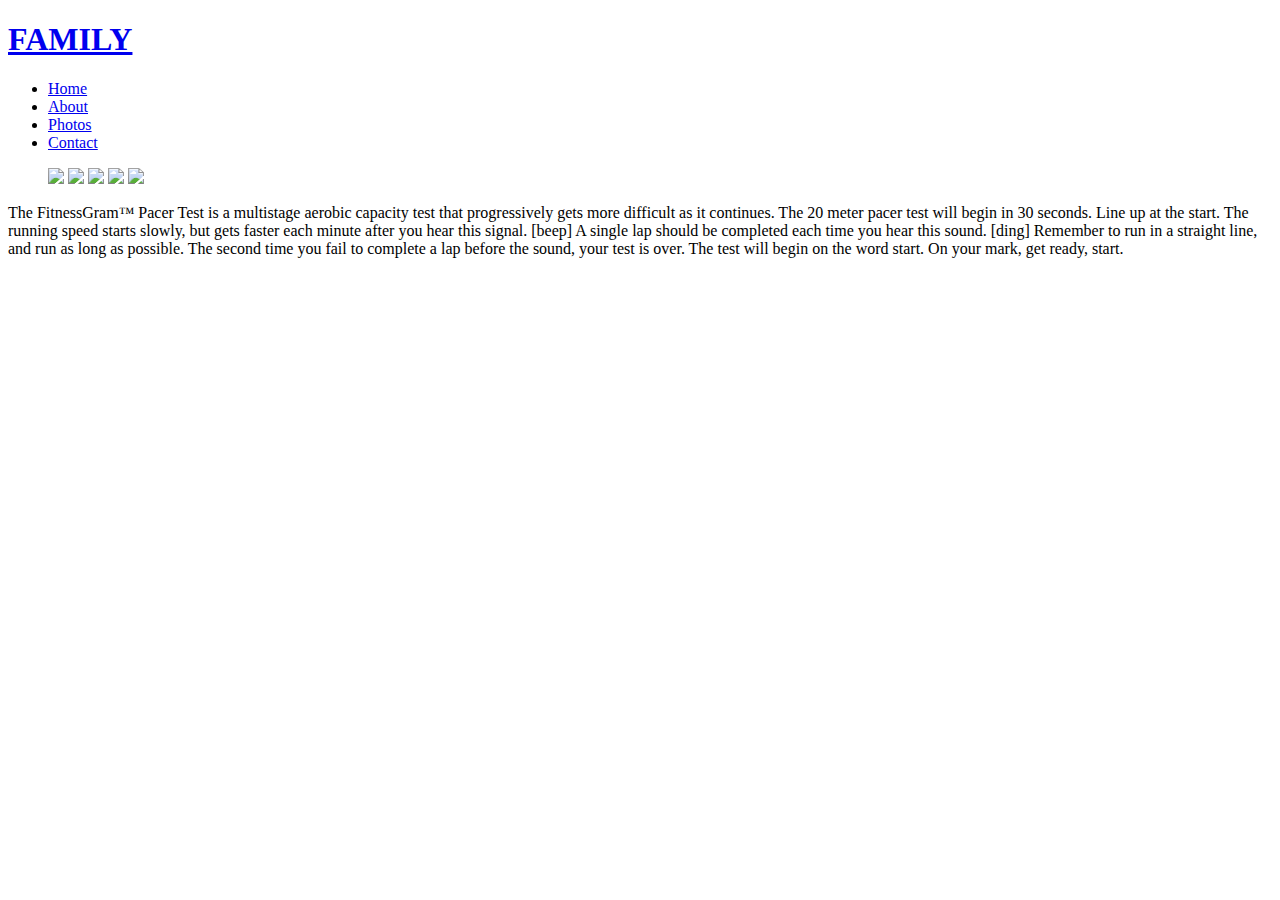
==== index.html @ 769ea067 "first" ====
<!DOCTYPE html>
<html>
<head>
<title>Family</title>
    <link rel="stylesheet" type="text/css" href="AvaStyle.css">
    <link rel="shortcut icon" type="image/x-icon" href="avacon.ico"/>

<body>
    <header>
        <div class="container">
            <h1><a href="index.html">FAMILY</a></h1>
            <nav>
                <ul>
                    <li><a href="index.html">Home</a></li>
                    <li><a href="extra.html">About</a></li>
                    <li><a href="extra.html">Photos</a></li>
                    <li><a href="extra.html">Contact</a></li>
                </ul>
            </nav>
        </div>
    </header>

    <div id="slider">
        <figure>
        <img src="imagesW/JenBudArel.jpg">
        <img src="imagesW/Vin.jpg">
        <img src="imagesW/BelIreAna.jpg">
        <img src="imagesW/youngins.jpg">
        <img src="imagesW/JenBudArel.jpg">
    </figure>
    </div>
    <div id="para">
            The FitnessGram™ Pacer Test is a multistage aerobic capacity test that progressively gets more difficult as it continues. The 20 meter pacer test will begin in 30 seconds. Line up at the start. The running speed starts slowly, but gets faster each minute after you hear this signal. [beep] A single lap should be completed each time you hear this sound. [ding] Remember to run in a straight line, and run as long as possible. The second time you fail to complete a lap before the sound, your test is over. The test will begin on the word start. On your mark, get ready, start.
    </div>
</body>


</html>
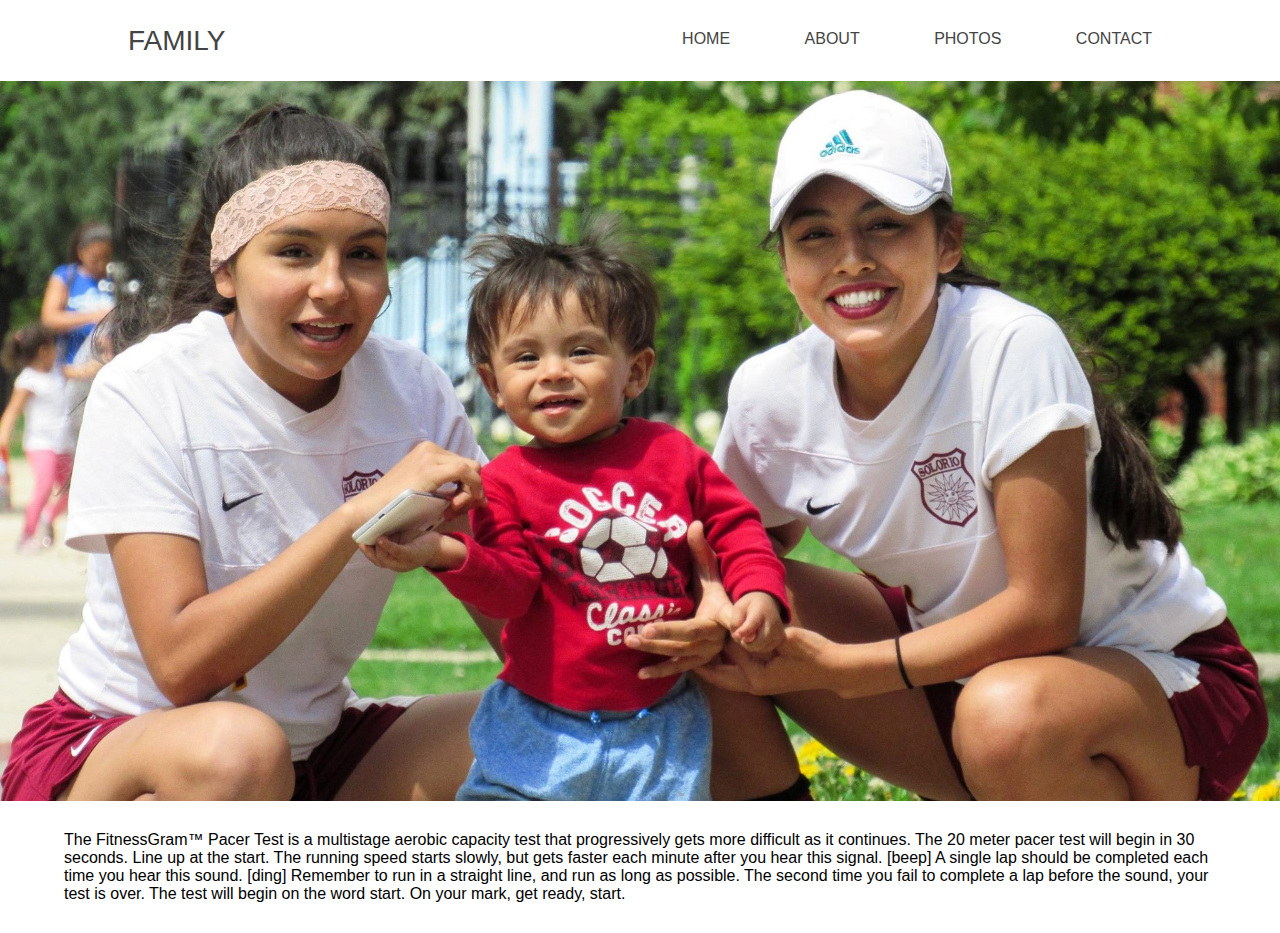
==== commit c9662ebd: "second" ====
--- a/index.html
+++ b/index.html
@@ -4,6 +4,7 @@
 <title>Family</title>
     <link rel="stylesheet" type="text/css" href="AvaStyle.css">
     <link rel="shortcut icon" type="image/x-icon" href="avacon.ico"/>
+</head>
 
 <body>
     <header>
--- a/AvaStyle.css
+++ b/AvaStyle.css
@@ -0,0 +1,148 @@
+
+body {
+    margin:  0;
+    background-color: white;
+    font-family: 'Work sans', sans-serif;
+    font-weight: 300;
+
+}
+
+
+.container {
+    width: 80%;
+    margin: 0 auto;
+    position: top;
+
+}
+
+header { background: white;
+    padding-bottom: none;
+}
+header::after {
+    content:    "";
+    display:    table;
+    clear:      both;
+}
+
+h1 { 
+    float: left;
+    
+}
+h1 a {
+    color: #444;
+    text-decoration: none;
+    text-transform: uppercase;
+    font-size: 28px;
+    font-weight: normal;
+}
+
+nav {
+    float: right;
+}
+
+nav ul {
+margin: 0;
+padding: 0;
+list-style: none;
+}
+
+nav li {
+    display: inline-block;
+    margin-left: 70px;
+    padding-top: 30px;
+}
+
+nav a{ 
+    color: #444;
+    text-decoration: none;
+    text-transform: uppercase;
+    font-size: 16px;
+}
+
+nav a:hover{
+    color: black;
+
+}
+
+#para { 
+
+    width: 90%;
+    margin: 0 auto;
+    padding: 30px 0;
+    
+    
+}
+
+h2 { 
+    margin:0 auto;
+    font-size: 50px;
+    padding-top: 50px;
+    text-align: center;
+}
+
+
+#dunder{
+    margin: 40 auto;
+    text-align: center;
+    padding-top: 40px;
+}
+
+#dunder img {
+    display: inline-block;
+}
+
+
+@keyframes slider {
+
+
+
+20% {
+    left: 0;
+}
+
+25% {
+    left:-100%;
+}
+
+45%{
+    left: -100%;
+}
+
+50% {
+    left: -200%;
+}
+
+70%{
+    left: -200%;
+}
+75%{
+    left: -300%;
+}
+95%{
+    left: -300%;
+}
+100%{
+    left: -400%;
+}
+}
+
+#slider {
+    overflow: hidden;
+    width: 100%;
+    margin: 0 auto;
+}
+
+#slider figure img {
+    width: 20%;
+    
+
+}
+#slider figure{
+    position: relative;
+    width: 500%;
+    margin: 0;
+    left: 0;
+    text-align: left;  
+    font-size: 0;
+    animation: 20s slider infinite;
+}
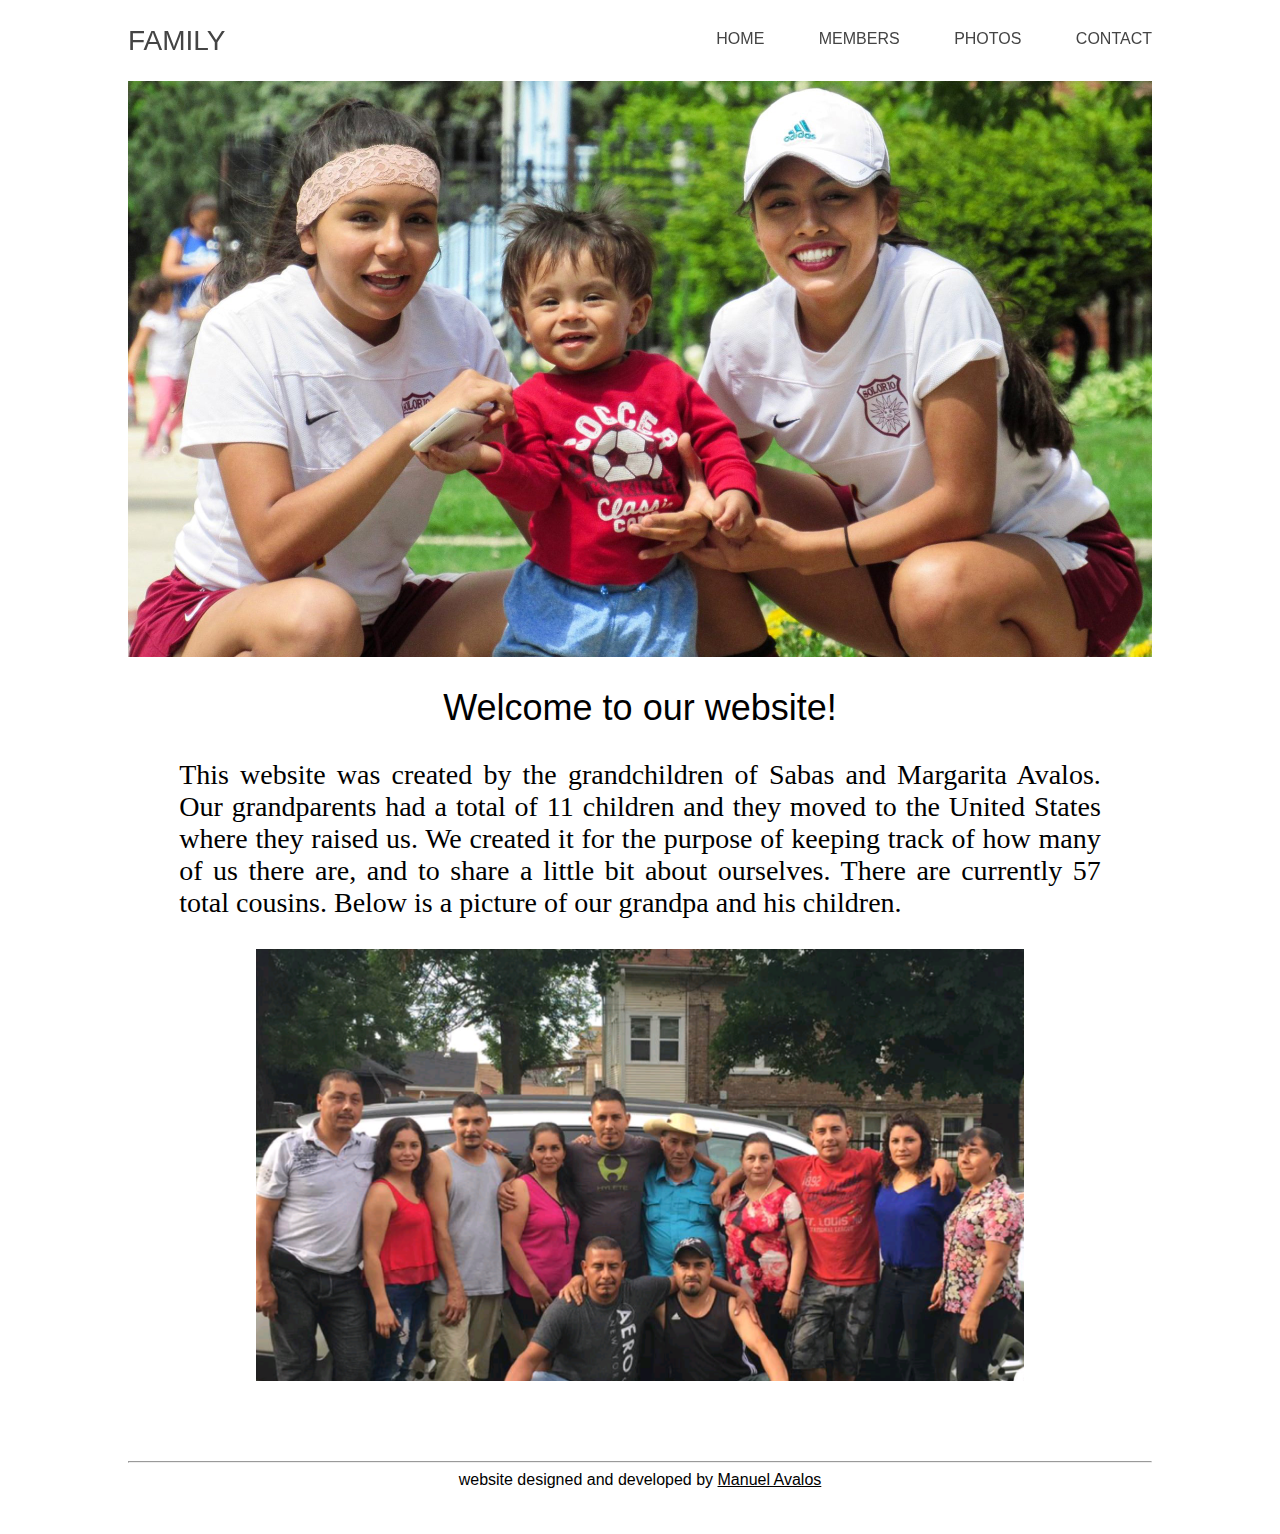
==== commit 0ab39249: "Website update 1" ====
--- a/index.html
+++ b/index.html
@@ -13,7 +13,7 @@
             <nav>
                 <ul>
                     <li><a href="index.html">Home</a></li>
-                    <li><a href="extra.html">About</a></li>
+                    <li><a href="members.html">Members</a></li>
                     <li><a href="extra.html">Photos</a></li>
                     <li><a href="extra.html">Contact</a></li>
                 </ul>
@@ -22,19 +22,36 @@
     </header>
 
     <div id="slider">
-        <figure>
+        <figure id ="figslid">
         <img src="imagesW/JenBudArel.jpg">
         <img src="imagesW/Vin.jpg">
         <img src="imagesW/BelIreAna.jpg">
         <img src="imagesW/youngins.jpg">
+        <img src="imagesW/cutie.jpg">
         <img src="imagesW/JenBudArel.jpg">
-    </figure>
+        
+        </figure id="figslid">
     </div>
-    <div id="para">
-            The FitnessGram™ Pacer Test is a multistage aerobic capacity test that progressively gets more difficult as it continues. The 20 meter pacer test will begin in 30 seconds. Line up at the start. The running speed starts slowly, but gets faster each minute after you hear this signal. [beep] A single lap should be completed each time you hear this sound. [ding] Remember to run in a straight line, and run as long as possible. The second time you fail to complete a lap before the sound, your test is over. The test will begin on the word start. On your mark, get ready, start.
+    <div id="para_header"> Welcome to our website!</div>
+    <div class="container2">
+        <div id="textwho">This website was created by the 
+            grandchildren of Sabas and Margarita Avalos.
+            Our grandparents had a total of 11 children and they moved
+            to the United States where they raised us.
+            We created it for the purpose of keeping track of 
+            how many of us there are, and to share a 
+            little bit about ourselves.
+             There are currently <p id="ccounter"> </p> total cousins.
+            Below is a picture of our grandpa and his children.
+        </div>
     </div>
+    <img src="imagesW/UnclesAunts.png" id="uncles">
 </body>
-
+<footer>
+    
+    <div id="footer"><hr>website designed and developed by <a href ="extra.html">Manuel Avalos</a></div>
+</footer>
+<script type="text/javascript" src="index.js"></script>
 
 </html>
 
--- a/AvaStyle.css
+++ b/AvaStyle.css
@@ -1,32 +1,26 @@
 
 body {
-    margin:  0;
-    background-color: white;
+    background: white;
     font-family: 'Work sans', sans-serif;
     font-weight: 300;
-
-}
-
-
-.container {
     width: 80%;
     margin: 0 auto;
-    position: top;
-
-}
-
-header { background: white;
-    padding-bottom: none;
-}
-header::after {
-    content:    "";
-    display:    table;
-    clear:      both;
-}
+}
+
+
+.container{
+    width: 80%;
+    margin: 0 auto;
+    position: fixed;
+    top:0;
+    border-bottom: none;
+    z-index: 999;
+    background: white;
+}
+
 
 h1 { 
     float: left;
-    
 }
 h1 a {
     color: #444;
@@ -38,18 +32,18 @@
 
 nav {
     float: right;
+    margin: 0 auto;
 }
 
 nav ul {
-margin: 0;
-padding: 0;
+margin: 0 auto;
 list-style: none;
 }
 
 nav li {
     display: inline-block;
-    margin-left: 70px;
-    padding-top: 30px;
+    margin-left: 30px;
+    padding:30px 0 0 20px;
 }
 
 nav a{ 
@@ -76,7 +70,7 @@
 h2 { 
     margin:0 auto;
     font-size: 50px;
-    padding-top: 50px;
+    padding-top: 100px;
     text-align: center;
 }
 
@@ -84,7 +78,7 @@
 #dunder{
     margin: 40 auto;
     text-align: center;
-    padding-top: 40px;
+    padding-top: 80px;
 }
 
 #dunder img {
@@ -94,35 +88,39 @@
 
 @keyframes slider {
 
-
+15% {
+    left: 0;
+}
 
 20% {
-    left: 0;
-}
-
-25% {
     left:-100%;
 }
 
-45%{
+35%{
     left: -100%;
 }
 
-50% {
+40% {
     left: -200%;
 }
 
+55%{
+    left: -200%;
+}
 70%{
-    left: -200%;
+    left: -300%;
 }
 75%{
     left: -300%;
 }
+90%{
+    left: -400%;
+}
 95%{
-    left: -300%;
+    left:-400%;
 }
 100%{
-    left: -400%;
+    left:-500%;
 }
 }
 
@@ -130,19 +128,118 @@
     overflow: hidden;
     width: 100%;
     margin: 0 auto;
-}
-
-#slider figure img {
-    width: 20%;
-    
-
-}
-#slider figure{
+    padding-top: 80px;
+}
+
+#slider #figslid img {
+    width: 16.6667%;
+    
+
+}
+#slider #figslid{
     position: relative;
-    width: 500%;
+    width: 600%;
     margin: 0;
     left: 0;
     text-align: left;  
     font-size: 0;
     animation: 20s slider infinite;
 }
+
+#para_header {
+    text-align: center;
+    padding: 30px 0;
+    font-size: 36px;
+    font: calibri;
+}
+
+.container2{
+    width: 100%
+}
+
+.container2 #textwho{
+    width: 90%;
+    font-size: 28px;
+    text-align: justify;
+    font-family: calibri;
+    margin: 0 auto;
+    padding-bottom: 30px;
+}
+
+#ccounter{
+    display:inline;
+}
+#uncles{
+    width:75%;
+    margin: 0 auto;
+    display: block;
+    padding-bottom: 50px;
+}
+
+footer{
+    text-align: center;
+    font: calibri;
+    padding-bottom: 45px;
+    padding: 40 0;
+    margin-top: 30px;
+}
+footer a{
+    color: black;
+
+}
+
+#tree_contain{
+    margin: 80px 0;
+}
+
+#grandparents_tree{
+    text-align: center;
+}
+#grandparents_tree img{
+    width: 100%;
+    margin: 30px 30px 10px 30px;
+    display: block;
+    margin: 0 auto;
+}
+#Grandparents{
+    width: 25%;
+    display: inline-block;
+    padding: 10px;
+}
+#Uncles_tree{
+    text-align: center;
+    overflow: auto;
+    display: table;
+    
+}
+#Uncles_tree img{
+    width: 100%;
+    margin: 10px;
+    display: block;
+    margin: 0 auto;
+}
+#Unclesfig{
+    width: 12%;
+    display: inline-block;
+    padding: 10px;
+    margin: 3px 5px;
+}
+.members {
+    font-size: 24px;
+}
+
+.members img{
+    border: 1px solid black;
+}
+.members ul{
+    text-align: left;
+    padding-left: 5px;
+    font-size: 15px;
+}
+.members ul li{
+    list-style: none;
+}
+.members li a{
+    text-decoration: none;
+    color: black;
+}